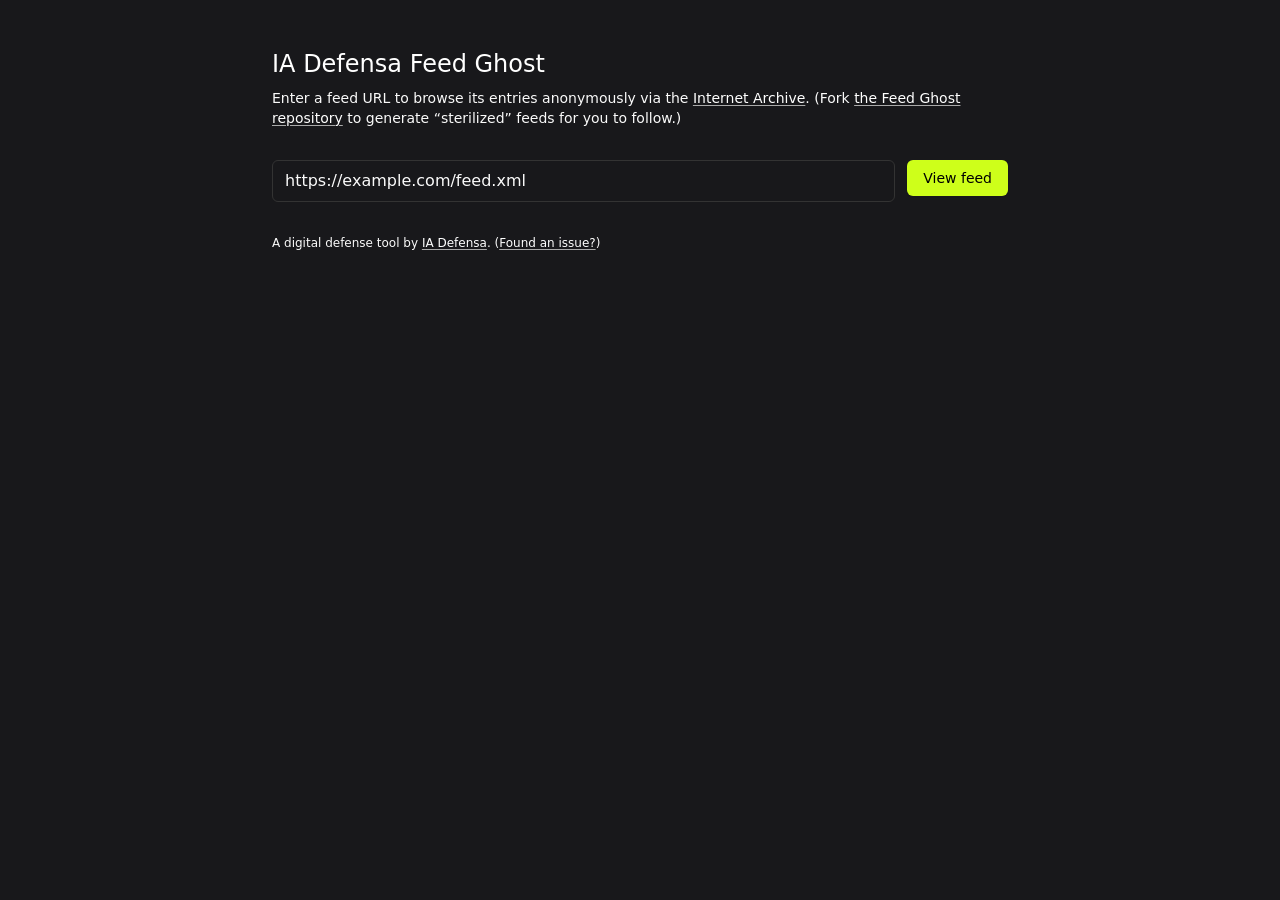
==== index.html @ 8f4e2274 "chore: adjust page styling Signed-off-by: Jens Oliver Meiert <jens@meiert.com>" ====
<!DOCTYPE html>
<html lang="en" class="dark">
	<head>
		<meta charset="utf-8">
		<meta name="viewport" content="width=device-width, initial-scale=1.0">
		<title>IA Defensa Feed Ghost</title>
		<link rel="stylesheet" href="setup/default.css">
		<link rel="stylesheet" href="setup/basecoat.min.css">
		<script src="setup/tailwind.min.js"></script>
		<style>
			a[href='./'] {
				text-decoration: none;
			}

			.status {
				border-radius: .375rem;
				display: none;
				font-size: .875rem;
				margin-bottom: 1.5rem;
				padding: .75rem 1rem;
			}

			.status.loading {
				background: #1e3a5f;
				color: #93c5fd;
				display: block;
			}

			.status.error {
				display: block;
			}

			.entry {
				border-bottom: 1px solid #333;
				padding: .875rem 0;
			}

			.entry:last-child {
				border-bottom: none;
			}

			.entry-title a {
				font-size: 1rem;
			}

			.entry-meta {
				align-items: center;
				display: flex;
				flex-wrap: wrap;
				font-size: .8125rem;
				gap: .75rem;
				margin-top: .25rem;
			}

			.entry-date,
			.entry-save {
				color: #9ca3af;
			}

			#results,
			#controls {
				display: none;
			}

			#feed-url {
				border: 1px solid #333;
				border-radius: .375rem;
				flex: 1;
				font-size: 1rem;
				min-width: 0;
				padding: .5rem .75rem;
			}

			#feed-url:focus {
				border-color: #3b82f6;
				box-shadow: 0 0 0 3px rgba(59, 130, 246, .1);
				outline: none;
			}
		</style>
	</head>
	<body class="bg-zinc-900 pb-3 pt-8 px-4">
		<div class="max-w-3xl mx-auto p-4">
			<h1 class="mb-2 text-2xl">IA Defensa Feed Ghost</h1>
			<p class="mb-8 text-sm">Enter a feed URL to browse its entries anonymously via the <a href="https://web.archive.org/" target="_blank">Internet Archive</a>. (Fork <a href="https://github.com/iadefensa/feed-ghost">the Feed Ghost repository</a> to generate “sterilized” feeds for you to follow.)</p>
			<form id="feed-form" class="flex gap-3 mb-8">
				<input type="url" id="feed-url" aria-label="Feed URL" placeholder="https://example.com/feed.xml" autocomplete="off" spellcheck="false" required>
				<button type="submit" class="btn-primary">View feed</button>
			</form>
			<div id="status" role="status" class="status"></div>
			<section id="results">
				<div class="border border-[#333] p-6 pb-2 rounded-md">
					<h2 id="feed-title" class="font-semibold mb-2 pb-2 text-xl"></h2>
					<ul id="entries" class="list-none m-0 p-0"></ul>
				</div>
			</section>
			<div id="controls" class="flex gap-4 mt-8">
				<a href="./" class="btn-secondary">Reset</a>
			</div>
			<p class="mt-5">A digital defense tool by <a href="https://iadefensa.com/" target="_blank">IA Defensa</a>. (<a href="https://github.com/iadefensa/feed-ghost/issues/new" target="_blank">Found an issue?</a>)</p>
		</div>
		<script>
			const ARCHIVE_WEB = 'https://web.archive.org/web/';
			const ARCHIVE_SAVE = 'https://web.archive.org/save/';
			const CORS_PROXY = 'https://corsproxy.io/?url=';

			const form = document.getElementById('feed-form');
			const urlInput = document.getElementById('feed-url');
			const statusEl = document.getElementById('status');
			const resultsEl = document.getElementById('results');
			const feedTitleEl = document.getElementById('feed-title');
			const entriesEl = document.getElementById('entries');
			const resetEl = document.getElementById('controls');

			function setStatus(msg, type) {
				statusEl.textContent = msg;
				statusEl.className = 'status' + (type ? ' ' + type : '');
				statusEl.style.display = msg ? '' : 'none';
			}

			function formatDate(str) {
				if (!str) return '';
				const date = new Date(str);
				if (Number.isNaN(date.getTime())) return str;
				return date.toLocaleDateString('en-US', { year: 'numeric', month: 'short', day: 'numeric' });
			}

			async function fetchFeed(url) {
				try {
					const resp = await fetch(url);
					if (!resp.ok) throw new Error(`HTTP ${resp.status}`);
					const text = await resp.text();
					if (text.trim().startsWith('<')) return text;
					throw new Error('Response does not look like XML');
				} catch {
					setStatus('Retrying via CORS proxy…', 'loading');
					const resp = await fetch(CORS_PROXY + encodeURIComponent(url));
					if (!resp.ok) throw new Error(`Proxy request failed (HTTP ${resp.status})`);
					return await resp.text();
				}
			}

			function parseFeed(xml) {
				const doc = new DOMParser().parseFromString(xml, 'application/xml');
				const err = doc.querySelector('parsererror');
				if (err) throw new Error('Could not parse feed XML');

				const root = doc.documentElement;
				const isAtom = root.localName === 'feed';

				let feedTitle, entries;

				if (isAtom) {
					feedTitle = root.querySelector(':scope > title')?.textContent?.trim();
					entries = [...root.querySelectorAll('entry')].map(e => ({
						title: e.querySelector('title')?.textContent?.trim() || '(no title)',
						url: e.querySelector('link[rel="alternate"]')?.getAttribute('href')
							|| e.querySelector('link:not([rel="self"]):not([rel="hub"])')?.getAttribute('href')
							|| '',
						date: e.querySelector('updated, published')?.textContent?.trim() || '',
					}));
				} else {
					feedTitle = root.querySelector('channel > title')?.textContent?.trim();
					entries = [...root.querySelectorAll('item')].map(e => ({
						title: e.querySelector('title')?.textContent?.trim() || '(no title)',
						url: e.querySelector('link')?.textContent?.trim()
							|| e.querySelector('[rel="alternate"]')?.getAttribute('href')
							|| '',
						date: e.querySelector('pubDate')?.textContent?.trim() || '',
					}));
				}

				return { feedTitle, entries };
			}

			function renderResults(feedTitle, entries) {
				feedTitleEl.textContent = feedTitle || 'Feed';
				entriesEl.innerHTML = '';
				resultsEl.style.display = 'block';
				resetEl.style.display = 'flex';

				if (!entries.length) {
					entriesEl.innerHTML = '<li class="text-sm py-4">No entries found in this feed.</li>';
					return;
				}

				for (const { title, url, date } of entries) {
					const li = document.createElement('li');
					li.className = 'entry';

					const titleDiv = document.createElement('div');
					titleDiv.className = 'entry-title';
					if (url) {
						const a = document.createElement('a');
						a.href = ARCHIVE_WEB + url;
						a.target = '_blank';
						a.textContent = title;
						titleDiv.appendChild(a);
					} else {
						titleDiv.textContent = title;
					}
					li.appendChild(titleDiv);

					const metaDiv = document.createElement('div');
					metaDiv.className = 'entry-meta';
					if (date) {
						const dateSpan = document.createElement('span');
						dateSpan.className = 'entry-date';
						dateSpan.textContent = formatDate(date);
						metaDiv.appendChild(dateSpan);
					}
					if (url) {
						const saveA = document.createElement('a');
						saveA.href = ARCHIVE_SAVE + url;
						saveA.target = '_blank';
						saveA.className = 'entry-save';
						saveA.textContent = 'Save new snapshot to Internet Archive';
						metaDiv.appendChild(saveA);
					}
					if (metaDiv.children.length) li.appendChild(metaDiv);

					entriesEl.appendChild(li);
				}

			}

			form.addEventListener('submit', async event => {
				event.preventDefault();
				const url = urlInput.value.trim();
				if (!url) return;

				history.replaceState(null, '', '?url=' + encodeURIComponent(url));
				resultsEl.style.display = 'none';
				resetEl.style.display = 'none';
				setStatus('Loading feed…', 'loading');

				try {
					const xml = await fetchFeed(url);
					const { feedTitle, entries } = parseFeed(xml);
					setStatus('');
					renderResults(feedTitle, entries);
				} catch (err) {
					setStatus(`Error: ${err.message}`, 'error');
				}
			});

			const initialUrl = new URLSearchParams(location.search).get('url');
			if (initialUrl) {
				urlInput.value = initialUrl;
				form.requestSubmit();
			}
		</script>
	</body>
</html>
---- setup/default.css ----
h1,
h2,
h3,
h4,
a,
strong {
	color: #fff;
	font-weight: 400;
}

label,
input,
button {
	cursor: pointer;
}

a {
	text-decoration: underline;
	text-decoration-color: #aaa;
	text-decoration-thickness: 1px;
	text-underline-offset: 2px;
}

a:focus,
a:hover,
a:active {
	text-decoration: none;
}

/* Buttons */

.btn-primary {
	background-color: #ceff1a;
	color: #000;
}

.btn-primary:is(:focus, :hover, :active) {
	background-color: hsl(from #ceff1a h s calc(l - 7));
}

.btn-secondary {
	background-color: #333;
	color: #fff;
}

.btn-secondary:is(:focus, :hover, :active) {
	background-color: hsl(from #111 h s calc(l + 11));
}

/* Status */

/* .status.enabled,
.status.active {
	background: #064e3b;
	color: #6ee7b7;
}

.status.disabled,
.status.pending {
	background: #78350f;
	color: #fde68a;
} */

.status.error {
	background: #7f1d1d;
	color: #fca5a5;
}

/* Hack */

p.mt-5 {
	font-size: 75%;
}

@media print {

	* {
		border-width: 0 !important;
		box-shadow: none !important;
		color: #000 !important;
	}

}
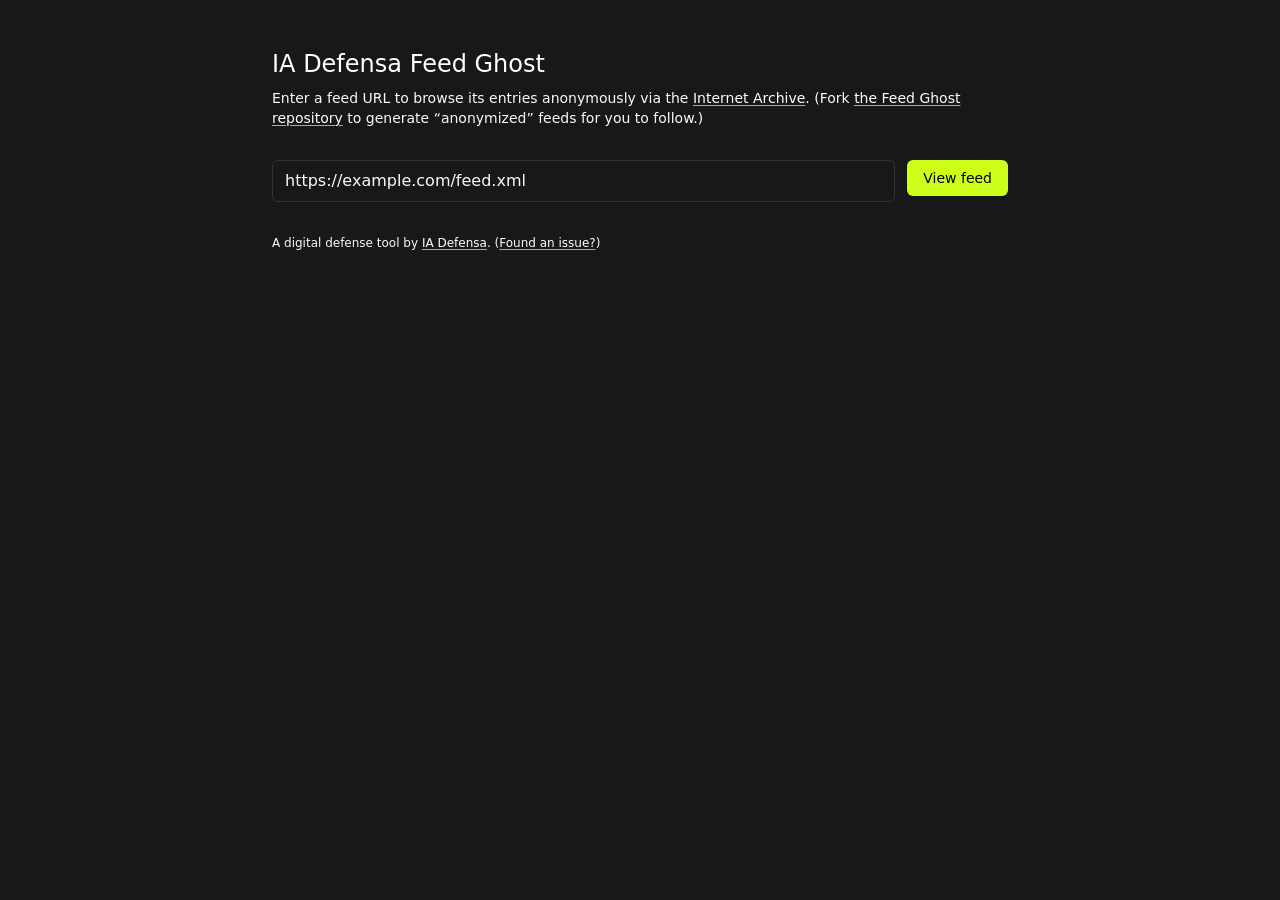
==== commit 248c1ac3: "chore: tweak wording Signed-off-by: Jens Oliver Meiert <jens@meiert.com>" ====
--- a/index.html
+++ b/index.html
@@ -81,7 +81,7 @@
 	<body class="bg-zinc-900 pb-3 pt-8 px-4">
 		<div class="max-w-3xl mx-auto p-4">
 			<h1 class="mb-2 text-2xl">IA Defensa Feed Ghost</h1>
-			<p class="mb-8 text-sm">Enter a feed URL to browse its entries anonymously via the <a href="https://web.archive.org/" target="_blank">Internet Archive</a>. (Fork <a href="https://github.com/iadefensa/feed-ghost">the Feed Ghost repository</a> to generate “sterilized” feeds for you to follow.)</p>
+			<p class="mb-8 text-sm">Enter a feed URL to browse its entries anonymously via the <a href="https://web.archive.org/" target="_blank">Internet Archive</a>. (Fork <a href="https://github.com/iadefensa/feed-ghost">the Feed Ghost repository</a> to generate “anonymized” feeds for you to follow.)</p>
 			<form id="feed-form" class="flex gap-3 mb-8">
 				<input type="url" id="feed-url" aria-label="Feed URL" placeholder="https://example.com/feed.xml" autocomplete="off" spellcheck="false" required>
 				<button type="submit" class="btn-primary">View feed</button>
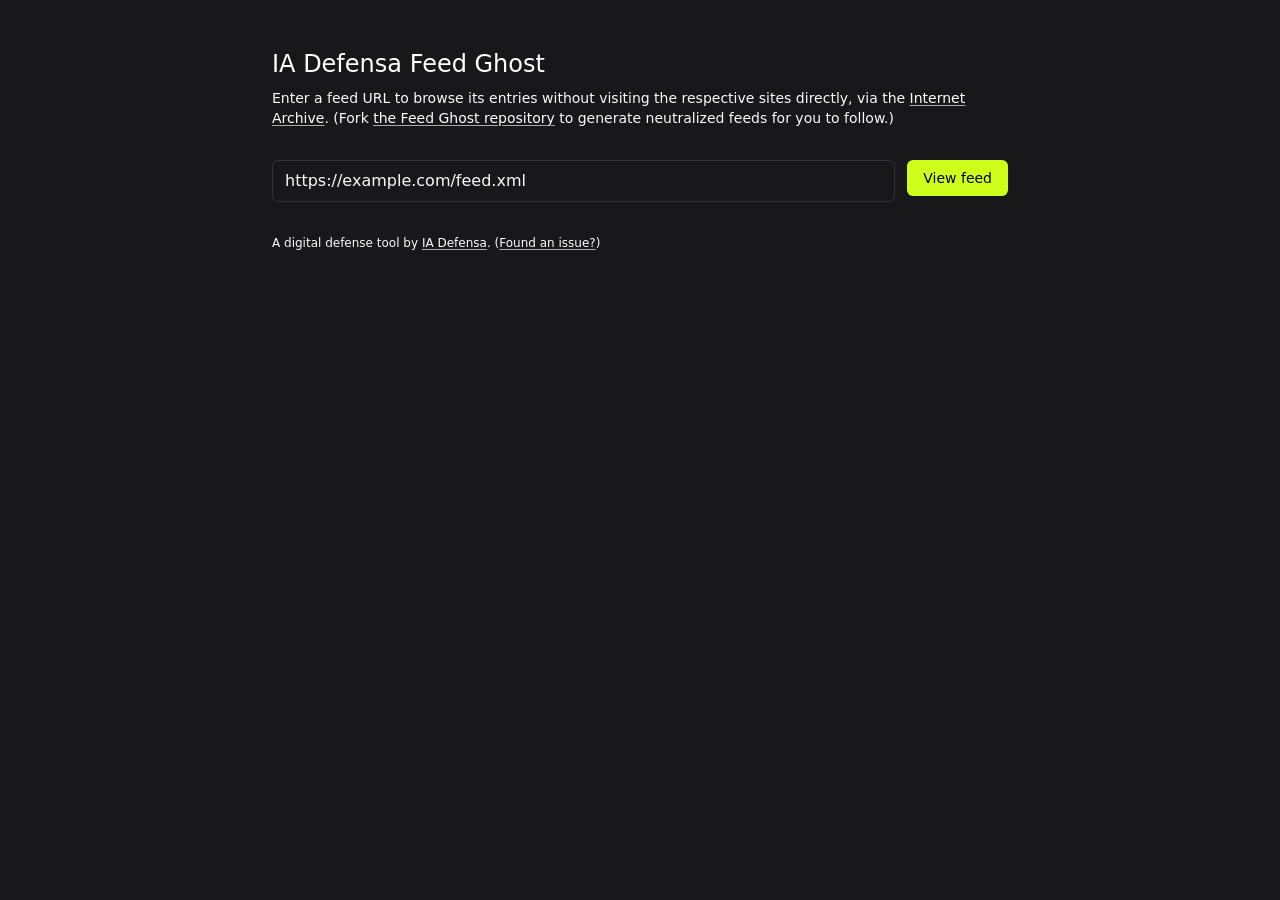
==== commit 5c1b10cd: "chore: tighten Feed Ghost framing Signed-off-by: Jens Oliver Meiert <jens@meiert.com>" ====
--- a/index.html
+++ b/index.html
@@ -81,7 +81,7 @@
 	<body class="bg-zinc-900 pb-3 pt-8 px-4">
 		<div class="max-w-3xl mx-auto p-4">
 			<h1 class="mb-2 text-2xl">IA Defensa Feed Ghost</h1>
-			<p class="mb-8 text-sm">Enter a feed URL to browse its entries anonymously via the <a href="https://web.archive.org/" target="_blank">Internet Archive</a>. (Fork <a href="https://github.com/iadefensa/feed-ghost">the Feed Ghost repository</a> to generate “anonymized” feeds for you to follow.)</p>
+			<p class="mb-8 text-sm">Enter a feed URL to browse its entries without visiting the respective sites directly, via the <a href="https://web.archive.org/" target="_blank">Internet Archive</a>. (Fork <a href="https://github.com/iadefensa/feed-ghost">the Feed Ghost repository</a> to generate neutralized feeds for you to follow.)</p>
 			<form id="feed-form" class="flex gap-3 mb-8">
 				<input type="url" id="feed-url" aria-label="Feed URL" placeholder="https://example.com/feed.xml" autocomplete="off" spellcheck="false" required>
 				<button type="submit" class="btn-primary">View feed</button>
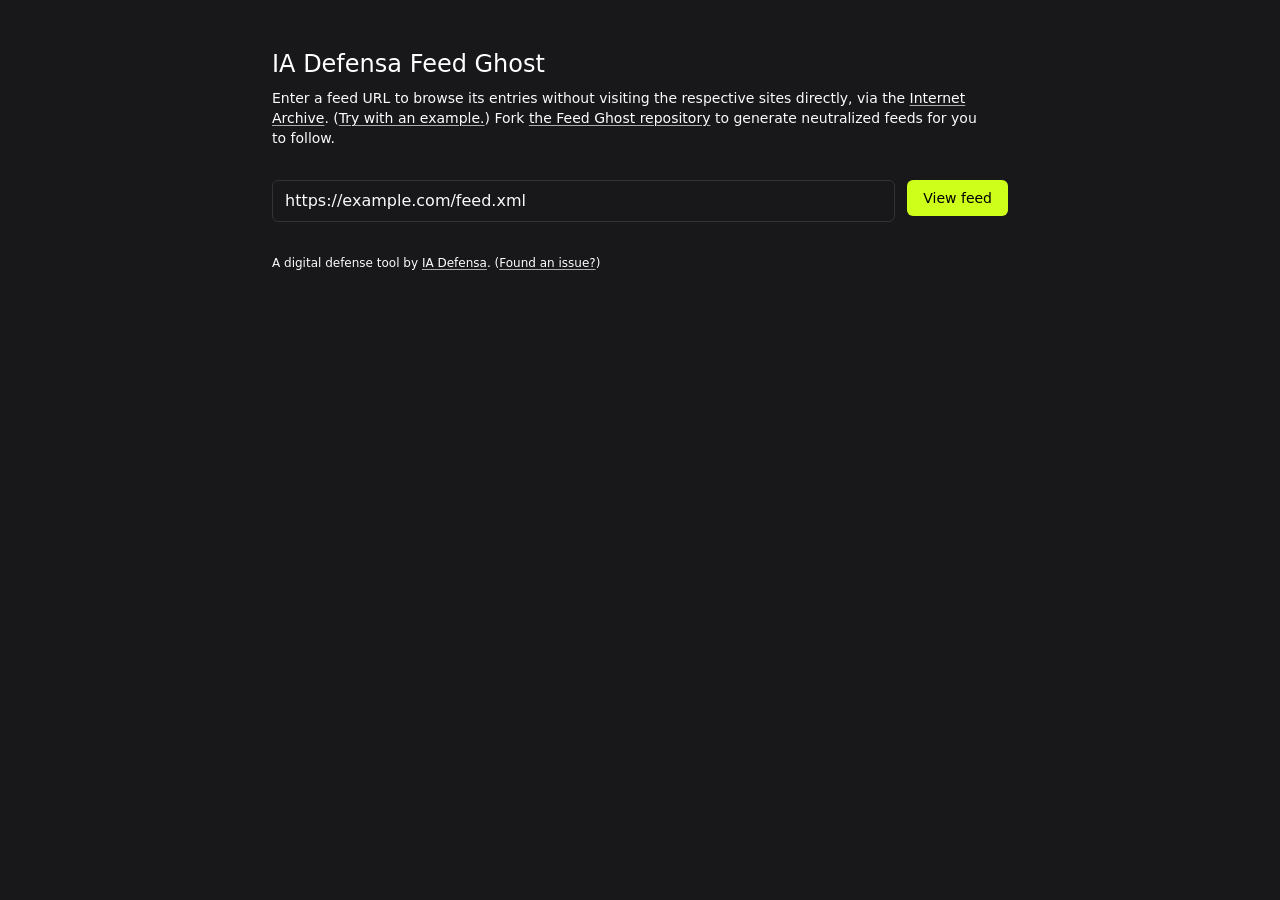
==== commit 06f87b88: "docs: add sample link, add article Signed-off-by: Jens Oliver Meiert <jens@meiert.com>" ====
--- a/index.html
+++ b/index.html
@@ -30,15 +30,6 @@
 				display: block;
 			}
 
-			.entry {
-				border-bottom: 1px solid #333;
-				padding: .875rem 0;
-			}
-
-			.entry:last-child {
-				border-bottom: none;
-			}
-
 			.entry-title a {
 				font-size: 1rem;
 			}
@@ -81,7 +72,7 @@
 	<body class="bg-zinc-900 pb-3 pt-8 px-4">
 		<div class="max-w-3xl mx-auto p-4">
 			<h1 class="mb-2 text-2xl">IA Defensa Feed Ghost</h1>
-			<p class="mb-8 text-sm">Enter a feed URL to browse its entries without visiting the respective sites directly, via the <a href="https://web.archive.org/" target="_blank">Internet Archive</a>. (Fork <a href="https://github.com/iadefensa/feed-ghost">the Feed Ghost repository</a> to generate neutralized feeds for you to follow.)</p>
+			<p class="mb-8 text-sm">Enter a feed URL to browse its entries without visiting the respective sites directly, via the <a href="https://web.archive.org/" target="_blank">Internet Archive</a>. (<a href="https://iadefensa.github.io/feed-ghost/?url=https%3A%2F%2Fopensource.org%2Ffeed">Try with an example.</a>) Fork <a href="https://github.com/iadefensa/feed-ghost" target="_blank">the Feed Ghost repository</a> to generate neutralized feeds for you to follow.</p>
 			<form id="feed-form" class="flex gap-3 mb-8">
 				<input type="url" id="feed-url" aria-label="Feed URL" placeholder="https://example.com/feed.xml" autocomplete="off" spellcheck="false" required>
 				<button type="submit" class="btn-primary">View feed</button>
@@ -213,7 +204,7 @@
 						saveA.href = ARCHIVE_SAVE + url;
 						saveA.target = '_blank';
 						saveA.className = 'entry-save';
-						saveA.textContent = 'Save new snapshot to Internet Archive';
+						saveA.textContent = 'Save new snapshot to the Internet Archive';
 						metaDiv.appendChild(saveA);
 					}
 					if (metaDiv.children.length) li.appendChild(metaDiv);
--- a/setup/default.css
+++ b/setup/default.css
@@ -49,27 +49,9 @@
 
 /* Status */
 
-/* .status.enabled,
-.status.active {
-	background: #064e3b;
-	color: #6ee7b7;
-}
-
-.status.disabled,
-.status.pending {
-	background: #78350f;
-	color: #fde68a;
-} */
-
 .status.error {
 	background: #7f1d1d;
 	color: #fca5a5;
-}
-
-/* Hack */
-
-p.mt-5 {
-	font-size: 75%;
 }
 
 @media print {
@@ -80,4 +62,19 @@
 		color: #000 !important;
 	}
 
+}
+
+/* Misc */
+
+p.mt-5 {
+	font-size: 75%;
+}
+
+.entry {
+	border-bottom: 1px solid #333;
+	padding: .875rem 0;
+}
+
+.entry:last-child {
+	border-bottom: 0;
 }
